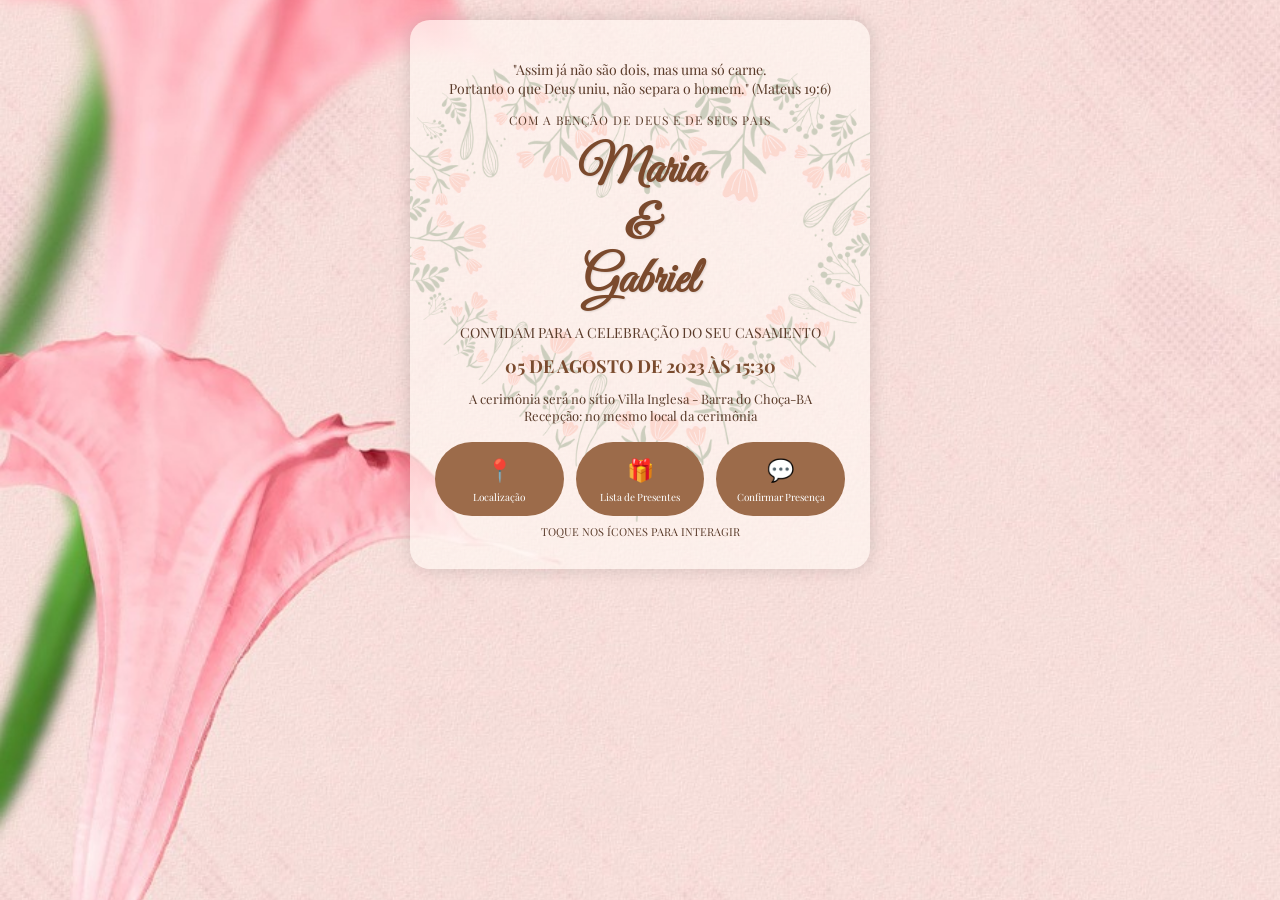
==== index.html @ 5db7a74f "Add files via upload" ====
<!DOCTYPE html>
<html lang="pt-BR">
<head>
    <meta charset="UTF-8">
    <title>Convite de Casamento</title>

    <link rel="stylesheet" href="style.css">

    <link href="https://fonts.googleapis.com/css2?family=Great+Vibes&family=Playfair+Display:wght@400;600&display=swap" rel="stylesheet">
</head>
<body>

<div class="convite">

    <p class="versiculo">
        "Assim já não são dois, mas uma só carne.<br>
        Portanto o que Deus uniu, não separa o homem." (Mateus 19:6)
    </p>

    <p class="bencao">COM A BENÇÃO DE DEUS E DE SEUS PAIS</p>

    <h1 class="nomes">Maria<br>&<br>Gabriel</h1>

    <p class="texto">CONVIDAM PARA A CELEBRAÇÃO DO SEU CASAMENTO</p>

    <h2 class="data">05 DE AGOSTO DE 2023 ÀS 15:30</h2>

    <p class="local">
        A cerimônia será no sítio Villa Inglesa - Barra do Choça-BA<br>
        Recepção: no mesmo local da cerimônia
    </p>

    <div class="icones">

        <a href="https://maps.app.goo.gl/M61UgfLf8eu2sj849" target="_blank" class="icone">
            📍
            <span>Localização</span>
        </a>

        <a href="lista_presentes.html" target="_blank" class="icone">
            🎁
            <span>Lista de Presentes</span>
        </a>

        <a href="https://wa.me/5592996310761" target="_blank" class="icone">
            💬
            <span>Confirmar Presença</span>
        </a>

    </div>

    <p class="toque">TOQUE NOS ÍCONES PARA INTERAGIR</p>

</div>

</body>
</html>
---- style.css ----
* {
    margin: 0;
    padding: 0;
    box-sizing: border-box;
}

body {
    font-family: 'Playfair Display', serif;
    background-image: url("img/fundo.jpg");
    background-size: cover;
    background-position: center;
    background-repeat: no-repeat;
    padding: 20px;
}

/* Card principal */
.convite {
    max-width: 460px;
    margin: auto;

    background-image:
      linear-gradient(rgba(255,248,243,0.65), rgba(255,248,243,0.65)),
      url("img/coracao.png");

    background-repeat: no-repeat;
    background-position: center center;
    background-size: 500px auto;

    padding: 40px 25px 30px 25px;
    text-align: center;
    border-radius: 20px;
    box-shadow: 0 0 18px rgba(0, 0, 0, 0.15);
}

/* Textos */
.versiculo,
.bencao,
.texto,
.local,
.toque {
    color: #5a3b2a;
}

.versiculo {
    font-size: 14px;
}

.bencao {
    margin-top: 14px;
    font-size: 12px;
    letter-spacing: 1px;
}

.nomes {
    font-family: 'Great Vibes', cursive;
    font-size: 50px;
    color: #7b4a2d;
    margin: 15px 0;
    line-height: 1.1;
    text-shadow: 1px 1px 2px rgba(0,0,0,0.12);
}

.texto {
    font-size: 14px;
    margin: 10px 0;
}

.data {
    font-size: 18px;
    margin: 12px 0;
    color: #7a4b2e;
}

.local {
    font-size: 13px;
    margin-bottom: 18px;
}

/* Ícones */
.icones {
    display: flex;
    justify-content: space-between;
    gap: 12px;
    margin-top: 18px;
    flex-wrap: wrap;
}

.icone {
    flex: 1 1 30%;
    background: #9c6b4a;
    color: #fff;
    border-radius: 55px;
    padding: 12px;
    font-size: 22px;
    cursor: pointer;
    display: flex;
    flex-direction: column;
    align-items: center;
    transition: 0.3s;
    text-decoration: none;
}

.icone span {
    font-size: 10px;
    margin-top: 6px;
}

.icone:hover {
    background: #7b4f32;
    transform: scale(1.07);
}

/* Texto inferior */
.toque {
    font-size: 11px;
    margin-top: 8px;
}

/* Responsivo */
@media (max-width: 400px) {
    .nomes { font-size: 42px; }
    .data { font-size: 16px; }
    .versiculo { font-size: 13px; }

    .convite {
        background-size: 180px auto;
        padding: 60px 20px 25px 20px;
    }

    .icone {
        font-size: 20px;
        padding: 10px;
    }
}
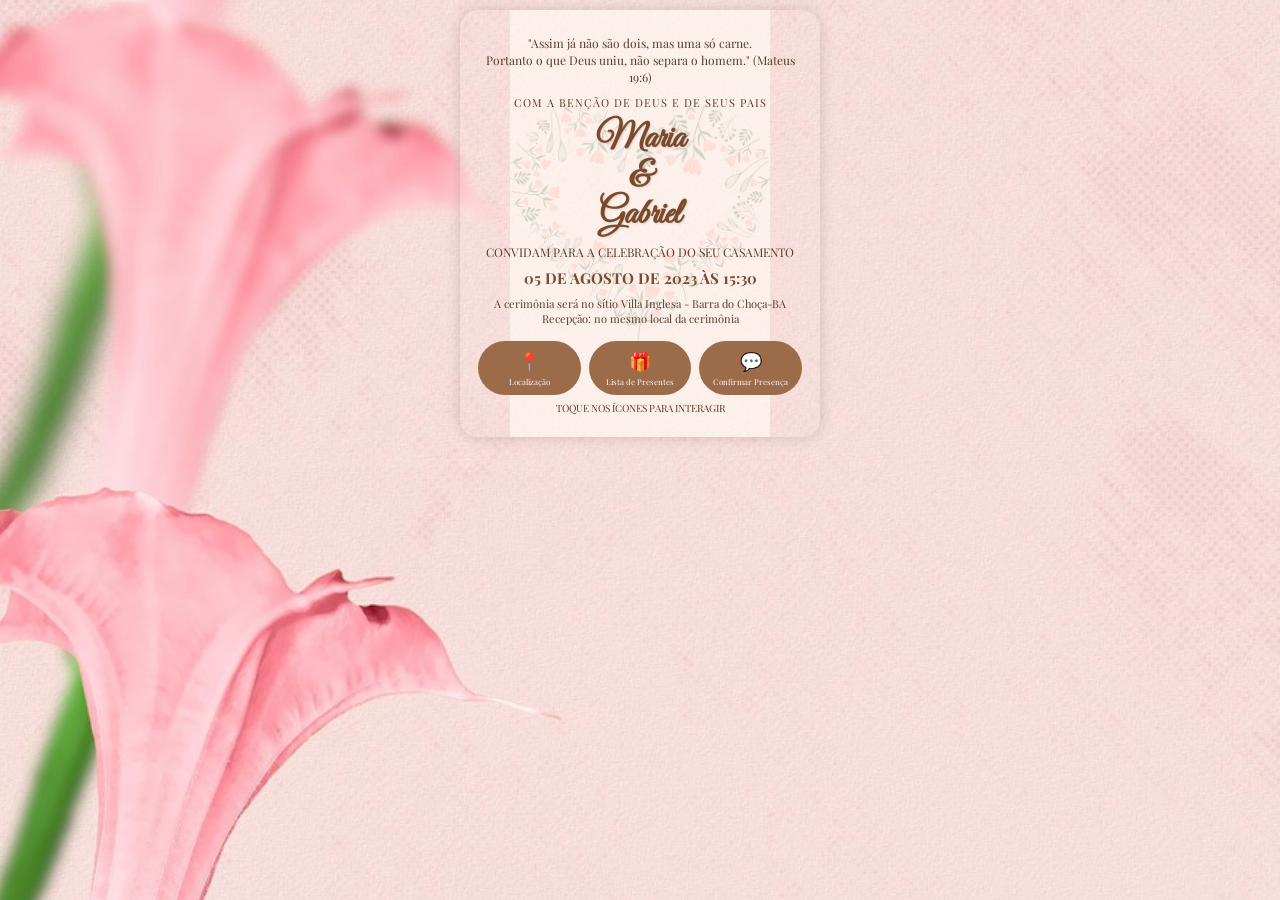
==== commit c929d651: "segundo" ====
--- a/index.html
+++ b/index.html
@@ -3,6 +3,9 @@
 <head>
     <meta charset="UTF-8">
     <title>Convite de Casamento</title>
+
+    <!-- IMPORTANTE PARA RESPONSIVIDADE -->
+    <meta name="viewport" content="width=device-width, initial-scale=1.0">
 
     <link rel="stylesheet" href="style.css">
 
--- a/style.css
+++ b/style.css
@@ -10,26 +10,28 @@
     background-size: cover;
     background-position: center;
     background-repeat: no-repeat;
-    padding: 20px;
+    padding: 10px;
+    min-height: 100vh;
 }
 
 /* Card principal */
 .convite {
-    max-width: 460px;
+    width: 100%;
+    max-width: 360px;
     margin: auto;
 
     background-image:
-      linear-gradient(rgba(255,248,243,0.65), rgba(255,248,243,0.65)),
+      linear-gradient(rgba(255,248,243,0.70), rgba(255,248,243,0.70)),
       url("img/coracao.png");
 
     background-repeat: no-repeat;
     background-position: center center;
-    background-size: 500px auto;
+    background-size: 260px auto;
 
-    padding: 40px 25px 30px 25px;
+    padding: 25px 18px 22px 18px;
     text-align: center;
-    border-radius: 20px;
-    box-shadow: 0 0 18px rgba(0, 0, 0, 0.15);
+    border-radius: 18px;
+    box-shadow: 0 0 15px rgba(0, 0, 0, 0.15);
 }
 
 /* Textos */
@@ -42,56 +44,56 @@
 }
 
 .versiculo {
-    font-size: 14px;
+    font-size: 12px;
+    line-height: 1.4;
 }
 
 .bencao {
-    margin-top: 14px;
-    font-size: 12px;
+    margin-top: 10px;
+    font-size: 11px;
     letter-spacing: 1px;
 }
 
 .nomes {
     font-family: 'Great Vibes', cursive;
-    font-size: 50px;
+    font-size: 36px;
     color: #7b4a2d;
-    margin: 15px 0;
-    line-height: 1.1;
+    margin: 10px 0;
+    line-height: 1.05;
     text-shadow: 1px 1px 2px rgba(0,0,0,0.12);
 }
 
 .texto {
-    font-size: 14px;
-    margin: 10px 0;
+    font-size: 12px;
+    margin: 8px 0;
 }
 
 .data {
-    font-size: 18px;
-    margin: 12px 0;
+    font-size: 15px;
+    margin: 8px 0;
     color: #7a4b2e;
 }
 
 .local {
-    font-size: 13px;
-    margin-bottom: 18px;
+    font-size: 11px;
+    margin-bottom: 12px;
+    line-height: 1.4;
 }
 
 /* Ícones */
 .icones {
-    display: flex;
-    justify-content: space-between;
-    gap: 12px;
-    margin-top: 18px;
-    flex-wrap: wrap;
+    display: grid;
+    grid-template-columns: repeat(3, 1fr);
+    gap: 8px;
+    margin-top: 14px;
 }
 
 .icone {
-    flex: 1 1 30%;
     background: #9c6b4a;
     color: #fff;
-    border-radius: 55px;
-    padding: 12px;
-    font-size: 22px;
+    border-radius: 35px;
+    padding: 8px;
+    font-size: 18px;
     cursor: pointer;
     display: flex;
     flex-direction: column;
@@ -101,34 +103,29 @@
 }
 
 .icone span {
+    font-size: 8px;
+    margin-top: 3px;
+}
+
+.icone:hover {
+    background: #7b4f32;
+    transform: scale(1.04);
+}
+
+/* Texto inferior */
+.toque {
     font-size: 10px;
     margin-top: 6px;
 }
 
-.icone:hover {
-    background: #7b4f32;
-    transform: scale(1.07);
-}
-
-/* Texto inferior */
-.toque {
-    font-size: 11px;
-    margin-top: 8px;
-}
-
-/* Responsivo */
-@media (max-width: 400px) {
-    .nomes { font-size: 42px; }
-    .data { font-size: 16px; }
-    .versiculo { font-size: 13px; }
+/* Telas muito pequenas */
+@media (max-width: 360px) {
+    .nomes {
+        font-size: 32px;
+    }
 
     .convite {
-        background-size: 180px auto;
-        padding: 60px 20px 25px 20px;
-    }
-
-    .icone {
-        font-size: 20px;
-        padding: 10px;
+        background-size: 200px auto;
+        padding: 20px 14px 18px 14px;
     }
 }
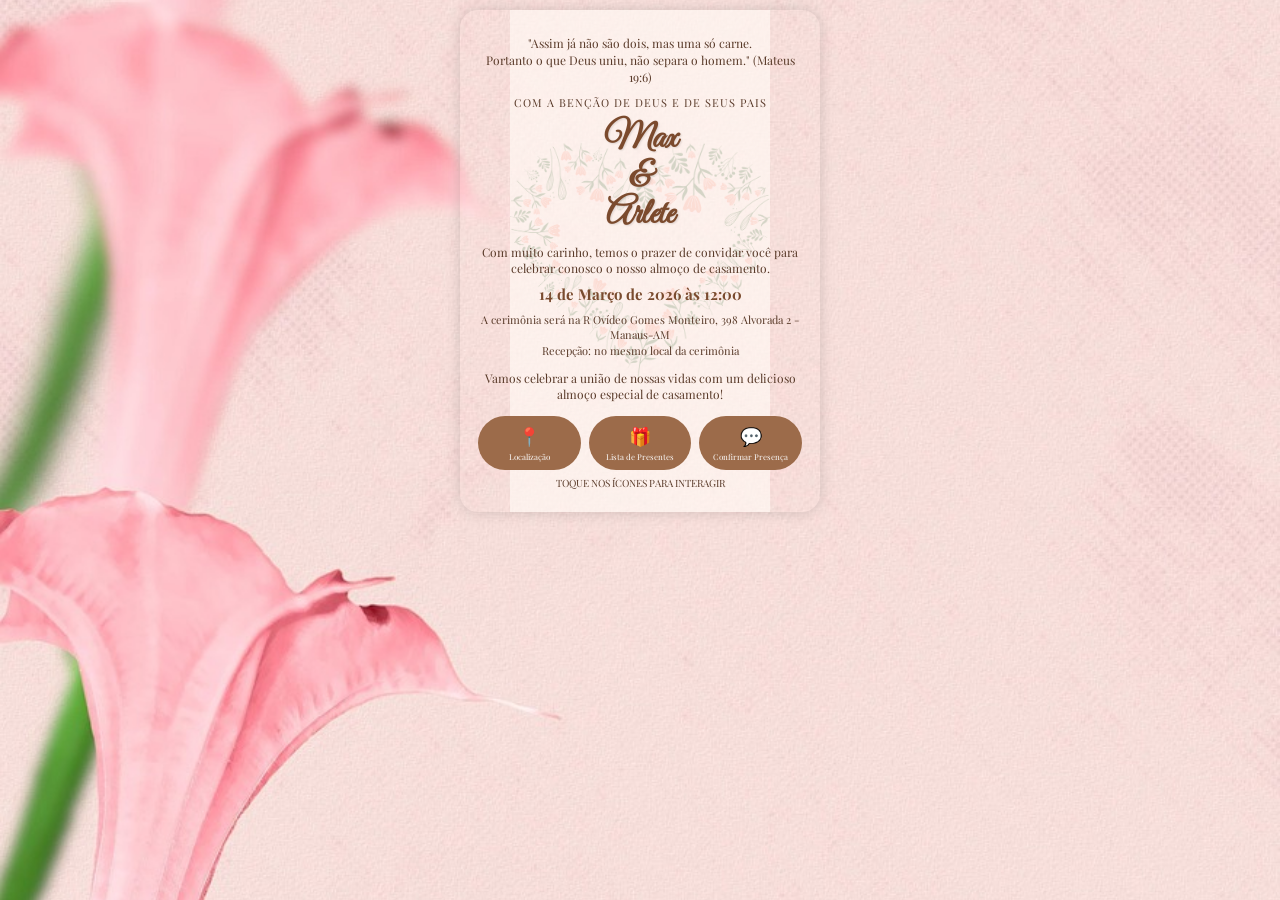
==== commit 1721058e: "teste" ====
--- a/index.html
+++ b/index.html
@@ -22,20 +22,22 @@
 
     <p class="bencao">COM A BENÇÃO DE DEUS E DE SEUS PAIS</p>
 
-    <h1 class="nomes">Maria<br>&<br>Gabriel</h1>
+    <h1 class="nomes">Max<br>&<br>Arlete</h1>
 
-    <p class="texto">CONVIDAM PARA A CELEBRAÇÃO DO SEU CASAMENTO</p>
+    <p class="texto">Com muito carinho, temos o prazer de convidar você para celebrar conosco o nosso almoço de casamento.</p>
 
-    <h2 class="data">05 DE AGOSTO DE 2023 ÀS 15:30</h2>
+    <h2 class="data">14 de Março de 2026 às 12:00</h2>
 
     <p class="local">
-        A cerimônia será no sítio Villa Inglesa - Barra do Choça-BA<br>
+        A cerimônia será na R Ovídeo Gomes Monteiro, 398 Alvorada 2 - Manaus-AM<br>
         Recepção: no mesmo local da cerimônia
     </p>
 
+    <p class="texto">Vamos celebrar a união de nossas vidas com um delicioso almoço especial de casamento!</p>
+
     <div class="icones">
 
-        <a href="https://maps.app.goo.gl/M61UgfLf8eu2sj849" target="_blank" class="icone">
+        <a href="https://maps.app.goo.gl/wewSWp5RsAfev7Mf6" target="_blank" class="icone">
             📍
             <span>Localização</span>
         </a>
@@ -45,7 +47,7 @@
             <span>Lista de Presentes</span>
         </a>
 
-        <a href="https://wa.me/5592996310761" target="_blank" class="icone">
+        <a href="https://wa.me/5592985206717?text=Olá!%20Estou%20confirmando%20minha%20presença%20no%20almoço%20especial%20de%20casamento.%20(Sim/Não)" target="_blank" class="icone">
             💬
             <span>Confirmar Presença</span>
         </a>
